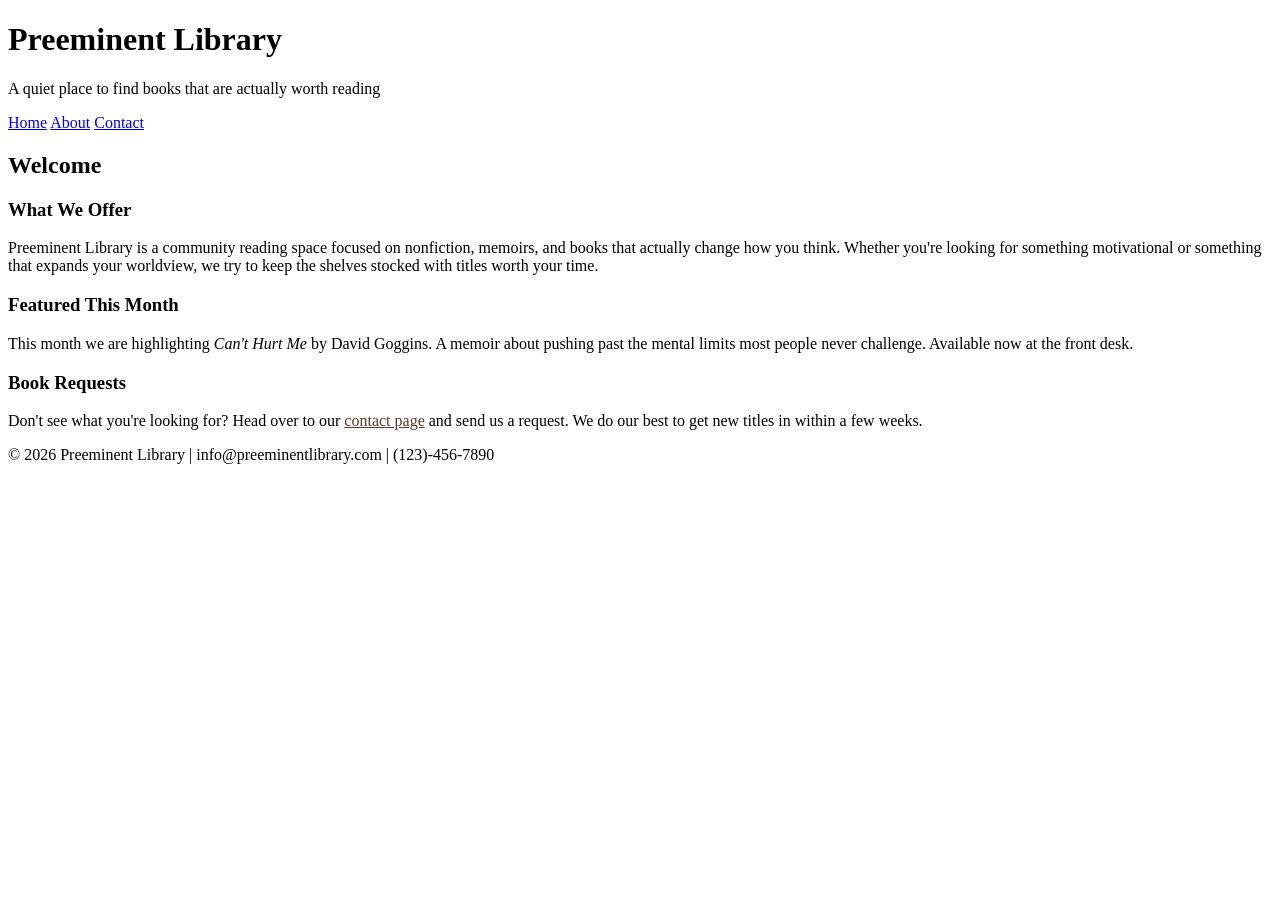
==== index.html @ 86ce02eb "Add files via upload" ====
<!DOCTYPE html>
<html lang="en">
  <head>
    <meta charset="UTF-8" />
    <title>Preeminent Library</title>
    <link rel="stylesheet" href="css/styles.css" />
  </head>
  <body>

    <header>
      <h1>Preeminent Library</h1>
      <p>A quiet place to find books that are actually worth reading</p>
    </header>

    <nav>
      <a href="index.html">Home</a>
      <a href="about.html">About</a>
      <a href="contact.html">Contact</a>
    </nav>

    <main>
      <h2>Welcome</h2>

      <div class="card">
        <h3>What We Offer</h3>
        <p>
          Preeminent Library is a community reading space focused on nonfiction,
          memoirs, and books that actually change how you think. Whether you're
          looking for something motivational or something that expands your
          worldview, we try to keep the shelves stocked with titles worth your time.
        </p>
      </div>

      <div class="card">
        <h3>Featured This Month</h3>
        <p>
          This month we are highlighting <i>Can't Hurt Me</i> by David Goggins.
          A memoir about pushing past the mental limits most people never
          challenge. Available now at the front desk.
        </p>
      </div>

      <div class="card">
        <h3>Book Requests</h3>
        <p>
          Don't see what you're looking for? Head over to our
          <a href="contact.html" style="color: #5b3a29;">contact page</a>
          and send us a request. We do our best to get new titles in within a few weeks.
        </p>
      </div>

    </main>

    <footer>
      <p>&copy; 2026 Preeminent Library | info@preeminentlibrary.com | (123)-456-7890</p>
    </footer>

  </body>
</html>
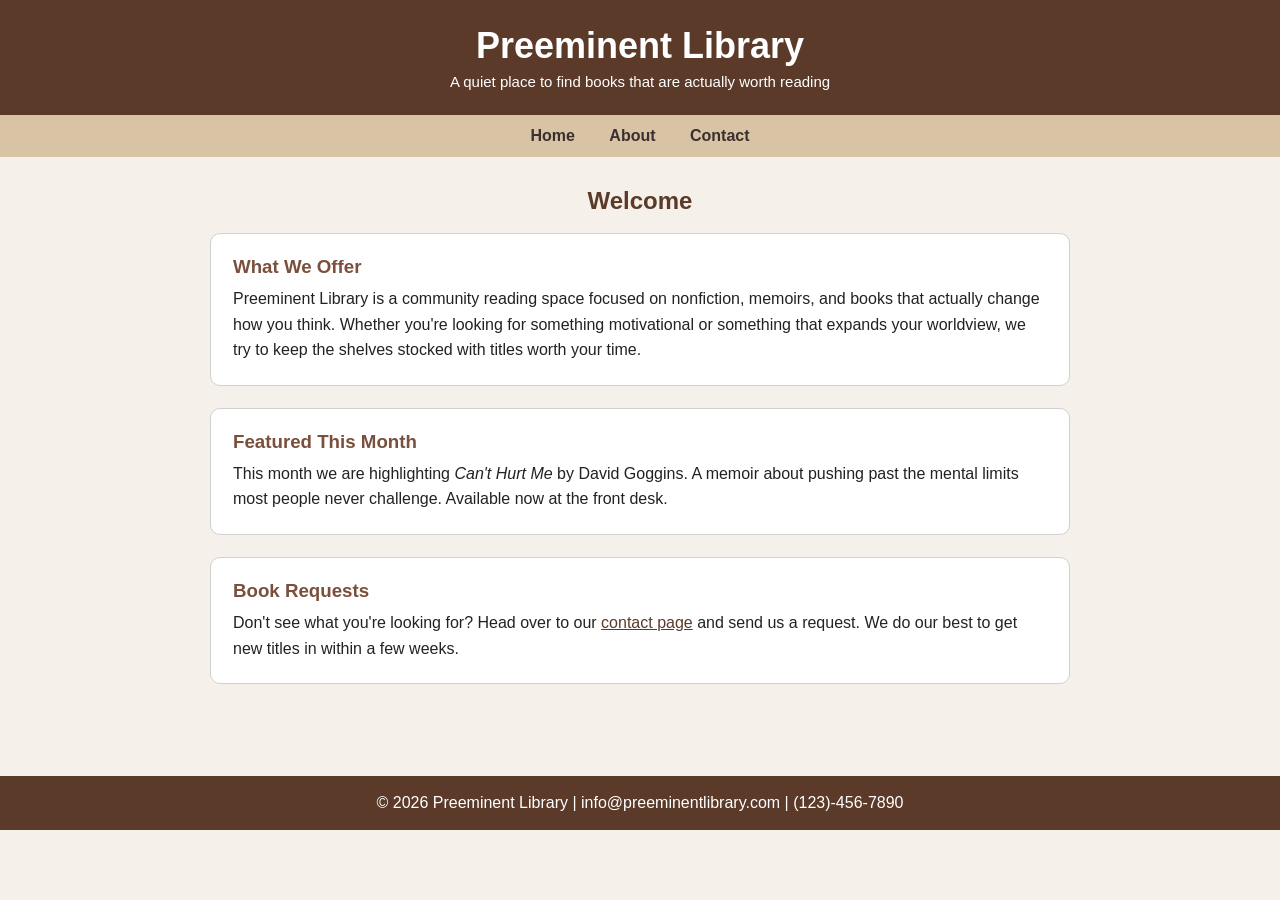
==== commit b216d94d: "Update index.html" ====
--- a/index.html
+++ b/index.html
@@ -3,7 +3,7 @@
   <head>
     <meta charset="UTF-8" />
     <title>Preeminent Library</title>
-    <link rel="stylesheet" href="css/styles.css" />
+    <link rel="stylesheet" href="styles.css" />
   </head>
   <body>
 
@@ -56,4 +56,4 @@
     </footer>
 
   </body>
-</html>+</html>
--- a/styles.css
+++ b/styles.css
@@ -0,0 +1,150 @@
+/* general reset */
+* {
+  margin: 0;
+  padding: 0;
+  box-sizing: border-box;
+}
+
+body {
+  font-family: Arial, Helvetica, sans-serif;
+  background-color: #f5f1ea;
+  color: #222;
+}
+
+/* top header */
+header {
+  background-color: #5b3a29;
+  color: white;
+  text-align: center;
+  padding: 25px;
+}
+
+header h1 {
+  font-size: 36px;
+  margin-bottom: 6px;
+}
+
+header p {
+  font-size: 15px;
+}
+
+/* nav links */
+nav {
+  background-color: #d8c3a5;
+  text-align: center;
+  padding: 12px;
+}
+
+nav a {
+  margin: 0 15px;
+  color: #3b2f2f;
+  text-decoration: none;
+  font-weight: bold;
+}
+
+nav a:hover {
+  text-decoration: underline;
+  color: #5b3a29;
+}
+
+/* wraps the page content */
+main {
+  max-width: 900px;
+  margin: 0 auto;
+  padding: 30px 20px;
+}
+
+h2 {
+  color: #5b3a29;
+  text-align: center;
+  margin-bottom: 18px;
+}
+
+h3 {
+  color: #7a4f3b;
+  margin-bottom: 8px;
+}
+
+/* white card boxes */
+.card {
+  background-color: white;
+  border: 1px solid #d0d0d0;
+  border-radius: 10px;
+  padding: 22px;
+  margin-bottom: 22px;
+}
+
+.card p {
+  line-height: 1.6;
+  margin-top: 8px;
+}
+
+/* about page info blocks */
+.info-block {
+  background-color: white;
+  border: 1px solid #d0d0d0;
+  border-radius: 10px;
+  padding: 20px 25px;
+  margin-bottom: 18px;
+}
+
+/* contact form */
+.form-box {
+  background-color: white;
+  border: 1px solid #ccc;
+  border-radius: 10px;
+  padding: 30px;
+  width: 65%;
+  margin: 0 auto;
+}
+
+label {
+  display: block;
+  font-weight: bold;
+  margin-bottom: 5px;
+}
+
+input, textarea {
+  width: 100%;
+  padding: 10px;
+  margin-bottom: 15px;
+  border: 1px solid #aaa;
+  border-radius: 5px;
+  font-family: Arial, Helvetica, sans-serif;
+  font-size: 14px;
+}
+
+textarea {
+  resize: vertical;
+}
+
+button {
+  width: 100%;
+  padding: 12px;
+  background-color: #5b3a29;
+  color: white;
+  font-size: 15px;
+  border: none;
+  border-radius: 6px;
+  cursor: pointer;
+}
+
+button:hover {
+  background-color: #3d2518;
+}
+
+#result {
+  text-align: center;
+  margin-top: 15px;
+  font-weight: bold;
+  color: #5b3a29;
+}
+
+/* footer */
+footer {
+  background-color: #5b3a29;
+  color: white;
+  text-align: center;
+  padding: 18px;
+  margin-top: 40px;
+}
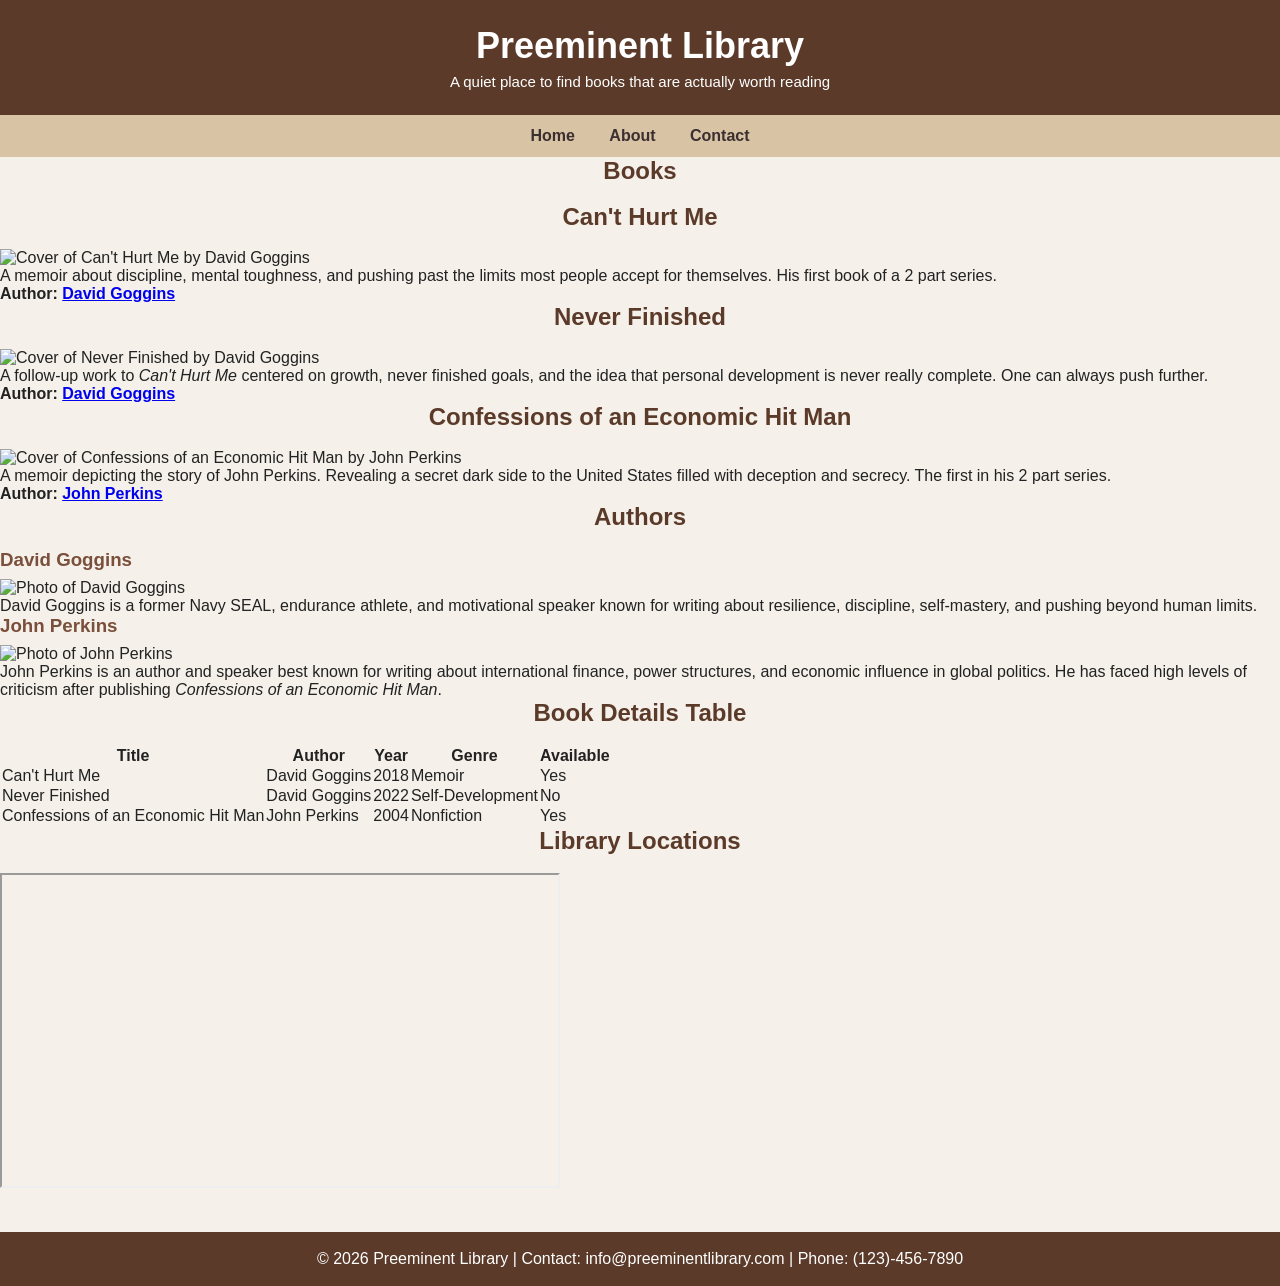
==== commit c5f67936: "Update index.html" ====
--- a/index.html
+++ b/index.html
@@ -18,41 +18,117 @@
       <a href="contact.html">Contact</a>
     </nav>
 
-    <main>
-      <h2>Welcome</h2>
+    <section id="books">
+      <h2>Books</h2>
 
-      <div class="card">
-        <h3>What We Offer</h3>
+      <div class="book-card">
+        <h2>Can't Hurt Me</h2>
+        <img src="canthurtme.jpg" alt="Cover of Can't Hurt Me by David Goggins" width="150" height="200" />
         <p>
-          Preeminent Library is a community reading space focused on nonfiction,
-          memoirs, and books that actually change how you think. Whether you're
-          looking for something motivational or something that expands your
-          worldview, we try to keep the shelves stocked with titles worth your time.
+          A memoir about discipline, mental toughness, and pushing past the
+          limits most people accept for themselves. His first book of a 2 part series.
+        </p>
+        <p><strong>Author: <a href="#david-goggins">David Goggins</a></strong></p>
+      </div>
+
+      <div class="book-card">
+        <h2>Never Finished</h2>
+        <img src="neverfinished.jpg" alt="Cover of Never Finished by David Goggins" width="150" height="200" />
+        <p>
+          A follow-up work to <i>Can't Hurt Me</i> centered on growth, never
+          finished goals, and the idea that personal development is never really
+          complete. One can always push further.
+        </p>
+        <p><strong>Author: <a href="#david-goggins">David Goggins</a></strong></p>
+      </div>
+
+      <div class="book-card">
+        <h2>Confessions of an Economic Hit Man</h2>
+        <img src="conf.jpg" alt="Cover of Confessions of an Economic Hit Man by John Perkins" width="150" height="200" />
+        <p>
+          A memoir depicting the story of John Perkins. Revealing a secret dark
+          side to the United States filled with deception and secrecy. The first
+          in his 2 part series.
+        </p>
+        <p><strong>Author: <a href="#john-perkins">John Perkins</a></strong></p>
+      </div>
+
+    </section>
+
+    <section id="authors" class="authors-section">
+      <h2>Authors</h2>
+
+      <div id="david-goggins" class="author">
+        <h3>David Goggins</h3>
+        <img src="dg.jpg" alt="Photo of David Goggins" width="140" height="140" />
+        <p>
+          David Goggins is a former Navy SEAL, endurance athlete, and
+          motivational speaker known for writing about resilience, discipline,
+          self-mastery, and pushing beyond human limits.
         </p>
       </div>
 
-      <div class="card">
-        <h3>Featured This Month</h3>
+      <div id="john-perkins" class="author">
+        <h3>John Perkins</h3>
+        <img src="johnperkins.jpg" alt="Photo of John Perkins" width="140" height="140" />
         <p>
-          This month we are highlighting <i>Can't Hurt Me</i> by David Goggins.
-          A memoir about pushing past the mental limits most people never
-          challenge. Available now at the front desk.
+          John Perkins is an author and speaker best known for writing about
+          international finance, power structures, and economic influence in
+          global politics. He has faced high levels of criticism after
+          publishing <i>Confessions of an Economic Hit Man</i>.
         </p>
       </div>
 
-      <div class="card">
-        <h3>Book Requests</h3>
-        <p>
-          Don't see what you're looking for? Head over to our
-          <a href="contact.html" style="color: #5b3a29;">contact page</a>
-          and send us a request. We do our best to get new titles in within a few weeks.
-        </p>
-      </div>
+    </section>
 
-    </main>
+    <section class="table-section">
+      <h2>Book Details Table</h2>
+
+      <table>
+        <tr>
+          <th>Title</th>
+          <th>Author</th>
+          <th>Year</th>
+          <th>Genre</th>
+          <th>Available</th>
+        </tr>
+        <tr>
+          <td>Can't Hurt Me</td>
+          <td>David Goggins</td>
+          <td>2018</td>
+          <td>Memoir</td>
+          <td>Yes</td>
+        </tr>
+        <tr>
+          <td>Never Finished</td>
+          <td>David Goggins</td>
+          <td>2022</td>
+          <td>Self-Development</td>
+          <td>No</td>
+        </tr>
+        <tr>
+          <td>Confessions of an Economic Hit Man</td>
+          <td>John Perkins</td>
+          <td>2004</td>
+          <td>Nonfiction</td>
+          <td>Yes</td>
+        </tr>
+      </table>
+
+    </section>
+
+    <section class="map-section">
+      <h2>Library Locations</h2>
+      <iframe
+        src="https://www.google.com/maps?q=public%20libraries%20in%20New%20Haven%20Connecticut&output=embed"
+        width="560"
+        height="315"
+        title="Library Map">
+      </iframe>
+    </section>
 
     <footer>
-      <p>&copy; 2026 Preeminent Library | info@preeminentlibrary.com | (123)-456-7890</p>
+      <p>&copy; 2026 Preeminent Library | Contact: info@preeminentlibrary.com | Phone: (123)-456-7890</p>
     </footer>
 
   </body>
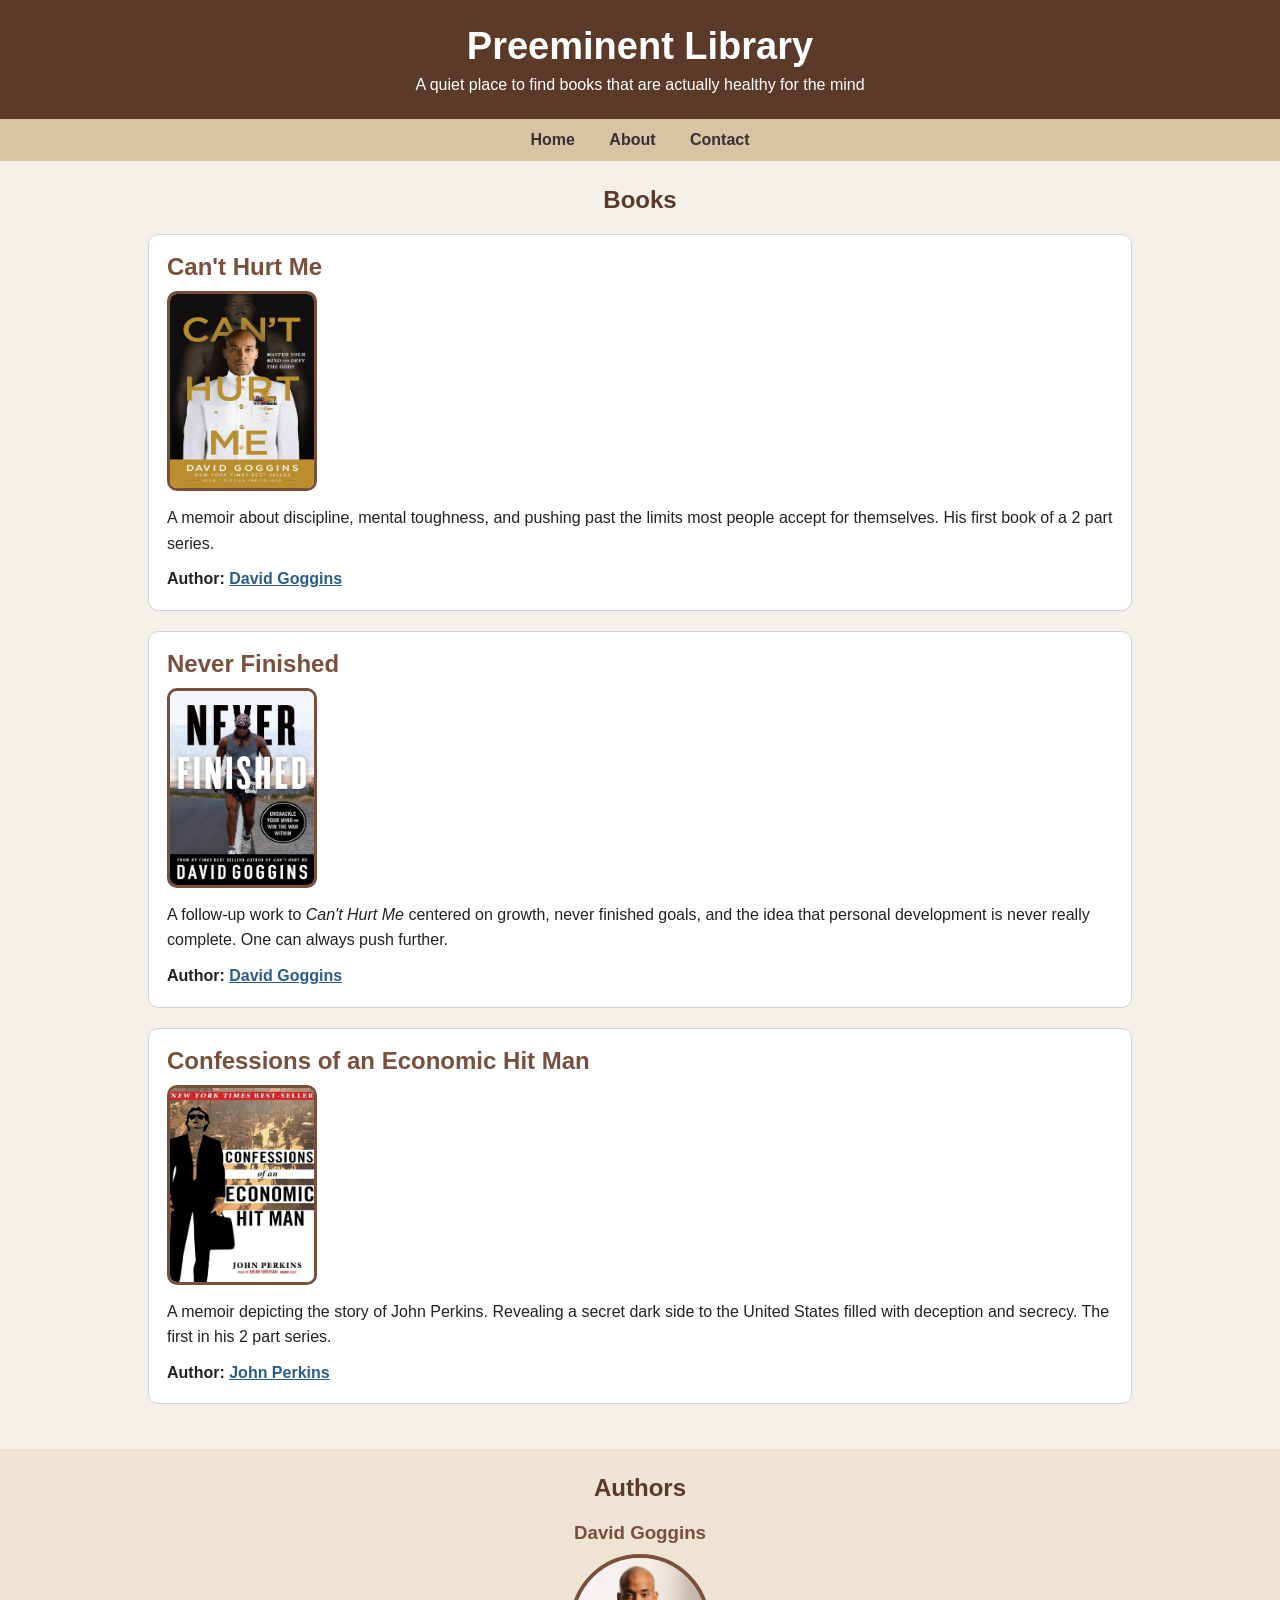
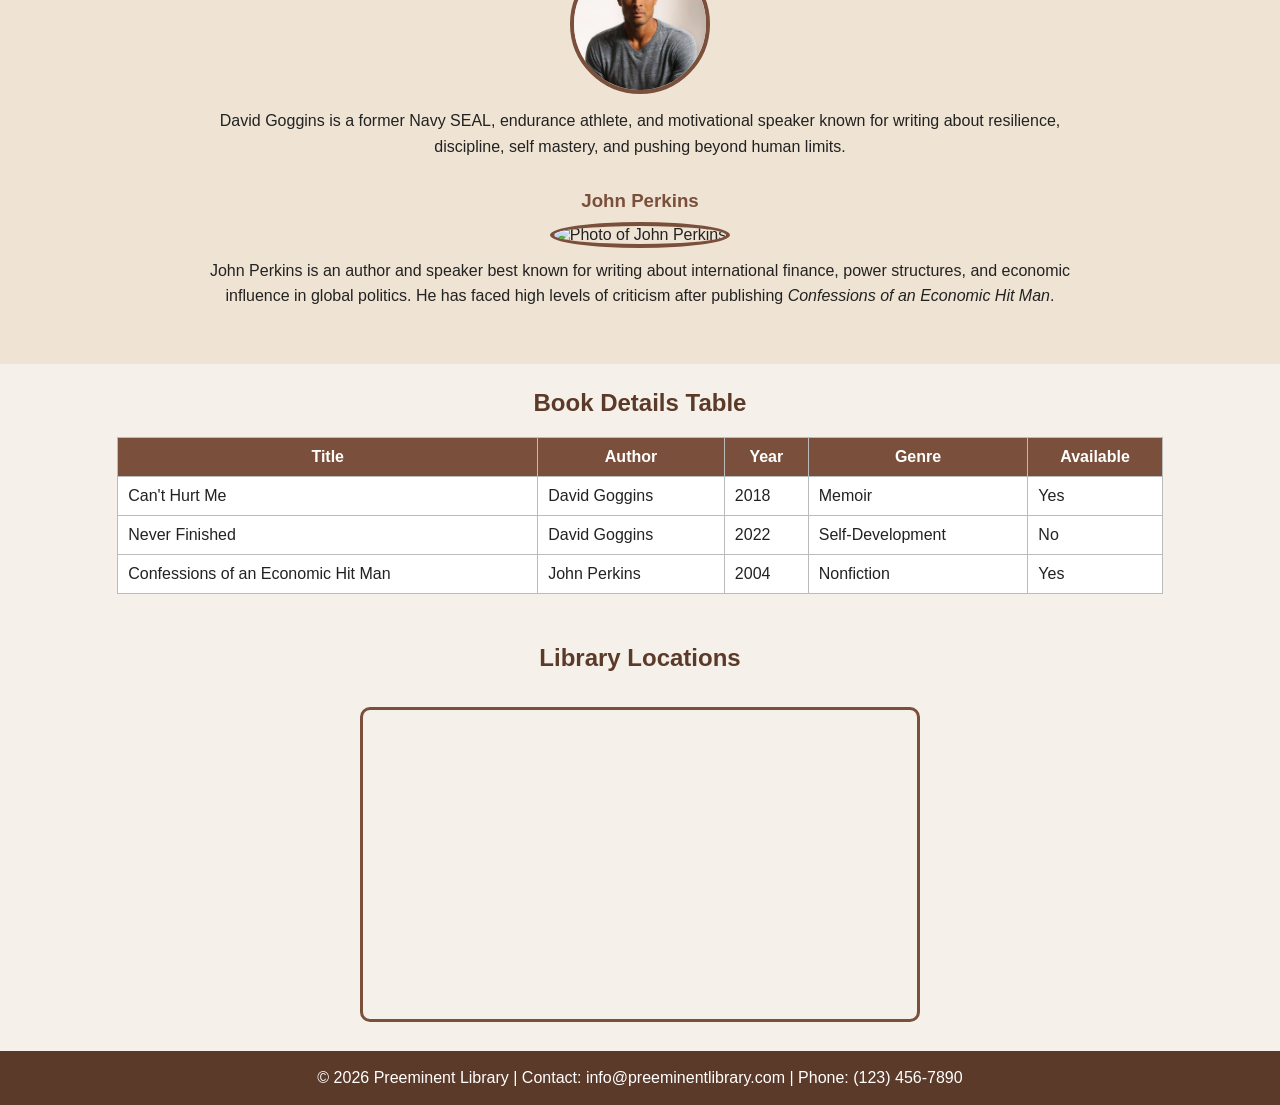
==== commit ead7226d: "Update index.html" ====
--- a/index.html
+++ b/index.html
@@ -9,7 +9,7 @@
 
     <header>
       <h1>Preeminent Library</h1>
-      <p>A quiet place to find books that are actually worth reading</p>
+      <p>A quiet place to find books that are actually healthy for the mind</p>
     </header>
 
     <nav>
@@ -64,7 +64,7 @@
         <p>
           David Goggins is a former Navy SEAL, endurance athlete, and
           motivational speaker known for writing about resilience, discipline,
-          self-mastery, and pushing beyond human limits.
+          self mastery, and pushing beyond human limits.
         </p>
       </div>
 
@@ -128,7 +128,7 @@
     </section>
 
     <footer>
-      <p>&copy; 2026 Preeminent Library | Contact: info@preeminentlibrary.com | Phone: (123)-456-7890</p>
+      <p>&copy; 2026 Preeminent Library | Contact: info@preeminentlibrary.com | Phone: (123) 456-7890</p>
     </footer>
 
   </body>
--- a/styles.css
+++ b/styles.css
@@ -11,7 +11,7 @@
   color: #222;
 }
 
-/* top header */
+/* header */
 header {
   background-color: #5b3a29;
   color: white;
@@ -20,15 +20,15 @@
 }
 
 header h1 {
-  font-size: 36px;
-  margin-bottom: 6px;
+  font-size: 38px;
+  margin-bottom: 8px;
 }
 
 header p {
-  font-size: 15px;
-}
-
-/* nav links */
+  font-size: 16px;
+}
+
+/* nav */
 nav {
   background-color: #d8c3a5;
   text-align: center;
@@ -44,57 +44,136 @@
 
 nav a:hover {
   text-decoration: underline;
+}
+
+/* general section padding */
+section {
+  padding: 25px;
+}
+
+section h2 {
   color: #5b3a29;
-}
-
-/* wraps the page content */
-main {
-  max-width: 900px;
+  text-align: center;
+  margin-bottom: 20px;
+}
+
+/* book cards */
+.book-card {
+  background-color: white;
+  padding: 18px;
+  margin: 20px auto;
+  width: 80%;
+  border: 1px solid #d0d0d0;
+  border-radius: 10px;
+}
+
+.book-card h2 {
+  color: #7a4f3b;
+  text-align: left;
+  margin-bottom: 10px;
+}
+
+.book-card img {
+  border-radius: 10px;
+  border: 3px solid #7a4f3b;
+}
+
+.book-card p {
+  line-height: 1.6;
+  margin-top: 10px;
+}
+
+.book-card a {
+  color: #2b5d8a;
+}
+
+/* authors section */
+.authors-section {
+  background-color: #efe4d4;
+}
+
+.author {
+  text-align: center;
+  margin-bottom: 30px;
+}
+
+.author h3 {
+  color: #7a4f3b;
+  margin-bottom: 10px;
+}
+
+.author img {
+  border-radius: 50%;
+  border: 4px solid #7a4f3b;
+  object-fit: cover;
+}
+
+.author p {
+  width: 70%;
+  margin: 10px auto;
+  line-height: 1.6;
+}
+
+/* book details table */
+.table-section {
+  padding: 25px;
+}
+
+table {
+  width: 85%;
   margin: 0 auto;
-  padding: 30px 20px;
-}
-
-h2 {
-  color: #5b3a29;
-  text-align: center;
+  border-collapse: collapse;
+  background-color: white;
+}
+
+th {
+  background-color: #7a4f3b;
+  color: white;
+  border: 1px solid #bbb;
+  padding: 10px;
+}
+
+td {
+  border: 1px solid #bbb;
+  padding: 10px;
+}
+
+/* about page */
+.about-section {
+  background-color: #efe4d4;
+}
+
+.info-block {
+  background-color: white;
+  border: 1px solid #d0d0d0;
+  border-radius: 10px;
+  padding: 20px 25px;
   margin-bottom: 18px;
-}
-
-h3 {
+  width: 80%;
+  margin-left: auto;
+  margin-right: auto;
+}
+
+.info-block h3 {
   color: #7a4f3b;
   margin-bottom: 8px;
 }
 
-/* white card boxes */
-.card {
-  background-color: white;
-  border: 1px solid #d0d0d0;
-  border-radius: 10px;
-  padding: 22px;
-  margin-bottom: 22px;
-}
-
-.card p {
+.info-block p {
   line-height: 1.6;
-  margin-top: 8px;
-}
-
-/* about page info blocks */
-.info-block {
-  background-color: white;
-  border: 1px solid #d0d0d0;
-  border-radius: 10px;
-  padding: 20px 25px;
-  margin-bottom: 18px;
 }
 
 /* contact form */
+.contact-section {
+  background-color: #efe4d4;
+}
+
 .form-box {
   background-color: white;
   border: 1px solid #ccc;
   border-radius: 10px;
   padding: 30px;
-  width: 65%;
+  width: 60%;
   margin: 0 auto;
 }
 
@@ -112,6 +191,7 @@
   border-radius: 5px;
   font-family: Arial, Helvetica, sans-serif;
   font-size: 14px;
+  box-sizing: border-box;
 }
 
 textarea {
@@ -119,14 +199,14 @@
 }
 
 button {
-  width: 100%;
-  padding: 12px;
   background-color: #5b3a29;
   color: white;
-  font-size: 15px;
+  padding: 11px 20px;
   border: none;
   border-radius: 6px;
+  font-size: 15px;
   cursor: pointer;
+  width: 100%;
 }
 
 button:hover {
@@ -140,11 +220,25 @@
   color: #5b3a29;
 }
 
+/* map section */
+.map-section {
+  text-align: center;
+}
+
+.map-section iframe {
+  border: 3px solid #7a4f3b;
+  border-radius: 10px;
+  margin-top: 15px;
+}
+
 /* footer */
 footer {
   background-color: #5b3a29;
   color: white;
   text-align: center;
   padding: 18px;
-  margin-top: 40px;
-}
+}
+
+footer p {
+  margin: 0;
+}
